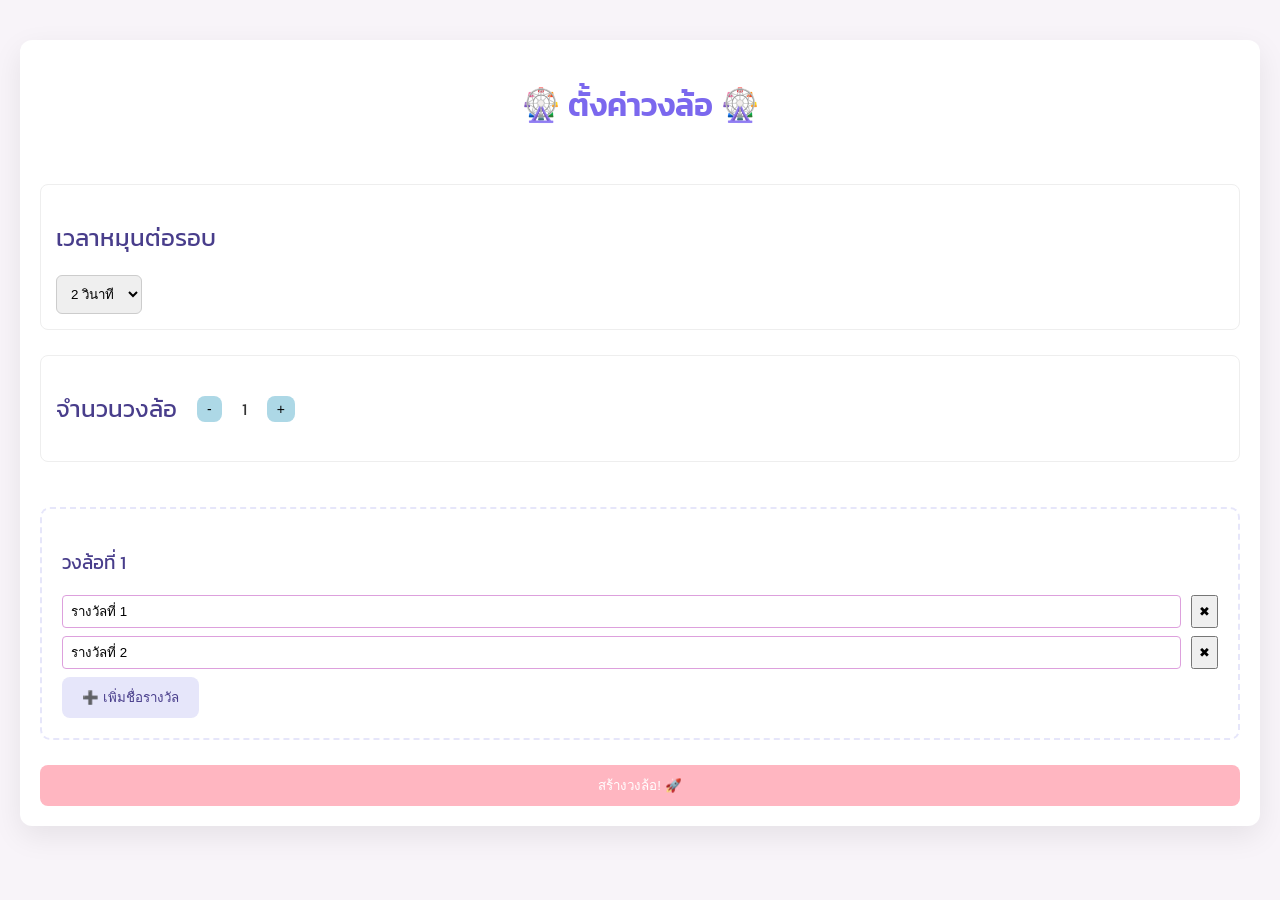
==== page2.html @ a309e7b5 "Add files via upload" ====
<!DOCTYPE html>
<html lang="th">
<head>
    <meta charset="UTF-8">
    <meta name="viewport" content="width=device-width, initial-scale=1.0">
    <title>หมุนวงล้อ</title>
    <link rel="stylesheet" href="style.css">
    <link href="https://fonts.googleapis.com/css2?family=Kanit:wght@300;400;600&display=swap" rel="stylesheet">
</head>
<body>
    <div class="container page2">
        <h1> <img src="chromosomes.png" alt="Chromosome Icon" style="height: 30px; vertical-align: middle;"> วงล้อเสี่ยงโชค <img src="chromosomes.png" alt="Chromosome Icon" style="height: 30px; vertical-align: middle;"> </h1>

        <div class="main-controls">
            <button id="spinAllBtn" class="btn-primary" style="display: none;">หมุนพร้อมกันทุกวงล้อ! 💨</button>
            <button id="shareLinkBtn" class="btn-secondary">แชร์ลิงก์ 🔗</button>
        </div>

        <div id="wheelsDisplayContainer">
            </div>
    </div>

    <div id="resultPopup" class="popup-overlay">
        <div class="popup-content">
            <h3>ผลการสุ่ม</h3>
            <div id="popupResultDetails">
                </div>
            <button id="popupOkBtn">ปิด</button>
        </div>
    </div>
    
    <audio id="spinSound" src="spin.mp3" preload="auto"></audio>
    <audio id="winSound" src="win.mp3" preload="auto"></audio>

    <script src="script.js"></script>
</body>
</html>
---- style.css ----
/* --- Global Styles --- */
body {
    font-family: 'Kanit', Arial, sans-serif;
    background-color: #F8F4F9; /* Very light pink/lavender */
    color: #333;
    margin: 0;
    padding: 0;
}

.container {
    max-width: 1200px;
    margin: 40px auto;
    padding: 20px;
    background-color: #fff;
    border-radius: 12px;
    box-shadow: 0 10px 30px rgba(0, 0, 0, 0.08);
}

h1 {
    color: #7B68EE; /* Medium Slate Blue */
    text-align: center;
    margin-bottom: 30px;
    font-weight: 600;
}

h2, h3 {
    color: #483D8B; /* Darker Slate Blue */
    font-weight: 400;
}

/* --- Buttons --- */
.btn-primary, .btn-secondary, .btn-spin, .btn-sm {
    padding: 10px 20px;
    border: none;
    border-radius: 8px;
    cursor: pointer;
    font-weight: 500;
    transition: background-color 0.2s;
}

.btn-primary {
    background-color: #FFB6C1; /* Light Pink */
    color: white;
}
.btn-primary:hover:not(:disabled) {
    background-color: #FA8072; /* Salmon */
}

.btn-secondary, .btn-spin {
    background-color: #E6E6FA; /* Lavender */
    color: #483D8B;
}
.btn-secondary:hover:not(:disabled), .btn-spin:hover:not(:disabled) {
    background-color: #DDA0DD; /* Plum */
}

.btn-sm {
    padding: 5px 10px;
    font-size: 14px;
    background-color: #ADD8E6; /* Light Blue */
    margin: 0 5px;
}

button:disabled {
    background-color: #ccc;
    cursor: not-allowed;
}

/* --- Page 1 Styles --- */
.page1 {
    display: flex;
    flex-direction: column;
    gap: 25px;
}

.setting-group {
    padding: 15px;
    border: 1px solid #eee;
    border-radius: 8px;
}

.wheel-count-controls {
    display: flex;
    align-items: center;
    gap: 15px;
}

#spinTimeSelect {
    padding: 10px;
    border-radius: 6px;
    border: 1px solid #ccc;
}

.wheel-setting-block {
    margin-top: 20px;
    padding: 20px;
    border: 2px dashed #E6E6FA;
    border-radius: 10px;
}

.prize-item {
    display: flex;
    gap: 10px;
    margin-bottom: 8px;
}

.prize-item input {
    flex-grow: 1;
    padding: 8px;
    border: 1px solid #DDA0DD;
    border-radius: 4px;
}

/* --- Page 2 Styles --- */
.page2 {
    text-align: center;
}

.main-controls {
    margin-bottom: 30px;
    display: flex;
    justify-content: center;
    gap: 20px;
}

#wheelsDisplayContainer {
    display: flex;
    flex-wrap: wrap;
    justify-content: center;
    gap: 40px;
}

.wheel-display-block {
    text-align: center;
    padding: 20px;
    border: 1px solid #eee;
    border-radius: 10px;
    min-width: 350px;
}

.wheel-container {
    position: relative;
    width: 300px;
    height: 300px;
    margin: 20px auto;
}

/* Canvas is drawn by JS */

.arrow {
    position: absolute;
    top: -15px; /* Move slightly above the wheel */
    left: 50%;
    transform: translateX(-50%);
    width: 0;
    height: 0;
    border-left: 15px solid transparent;
    border-right: 15px solid transparent;
    border-top: 25px solid #FF6347; /* Tomato Red for visibility */
    z-index: 10;
}

.btn-spin {
    position: absolute;
    top: 50%;
    left: 50%;
    transform: translate(-50%, -50%);
    padding: 10px 15px;
    font-size: 16px;
    z-index: 20;
    box-shadow: 0 4px 6px rgba(0, 0, 0, 0.1);
}

/* --- Pop-up Styles --- */
.popup-overlay {
    display: none; 
    position: fixed;
    top: 0;
    left: 0;
    width: 100%;
    height: 100%;
    background-color: rgba(0, 0, 0, 0.6); 
    z-index: 1000;
    justify-content: center;
    align-items: center;
}
/* --- Pop-up Styles --- */
.popup-overlay {
    display: none; 
    position: fixed;
    top: 0;
    left: 0;
    width: 100%;
    height: 100%;
    background-color: rgba(0, 0, 0, 0.6); 
    z-index: 1000;
    justify-content: center;
    align-items: center;
}

.popup-content {
    background-color: #fff;
    padding: 30px;
    border-radius: 10px;
    width: 90%;
    max-width: 500px;
    text-align: center;
    box-shadow: 0 10px 25px rgba(0, 0, 0, 0.2);
    animation: popIn 0.3s ease-out;
    
    /* --- โค้ดที่เพิ่ม: การจัดการความสูงและการเลื่อน --- */
    max-height: 80vh; /* จำกัดความสูงสูงสุดเป็น 80% ของความสูงหน้าจอ */
    overflow-y: auto;  /* เปิดใช้งานการเลื่อนแนวตั้งเมื่อเนื้อหาเกิน */
    /* ------------------------------------------------ */
}

.popup-content {
    background-color: #fff;
    padding: 30px;
    border-radius: 10px;
    width: 90%;
    max-width: 500px;
    text-align: center;
    box-shadow: 0 10px 25px rgba(0, 0, 0, 0.2);
    animation: popIn 0.3s ease-out;
}

.prize-text {
    font-size: 20px;
    font-weight: 600;
    color: #7B68EE; /* Highlight color */
    display: block;
    margin-top: 5px;
}

#popupOkBtn {
    margin-top: 20px;
    background-color: #ADD8E6;
    color: #483D8B;
}

@keyframes popIn {
    from { opacity: 0; transform: scale(0.8); }
    to { opacity: 1; transform: scale(1); }
}

/* --- Mobile Responsiveness --- */
@media (max-width: 768px) {
    .container {
        margin: 20px;
        padding: 15px;
    }
    h1 {
        font-size: 24px;
    }
    .wheel-display-block {
        min-width: 100%;
    }
    .wheel-container {
        width: 250px;
        height: 250px;
    }
}
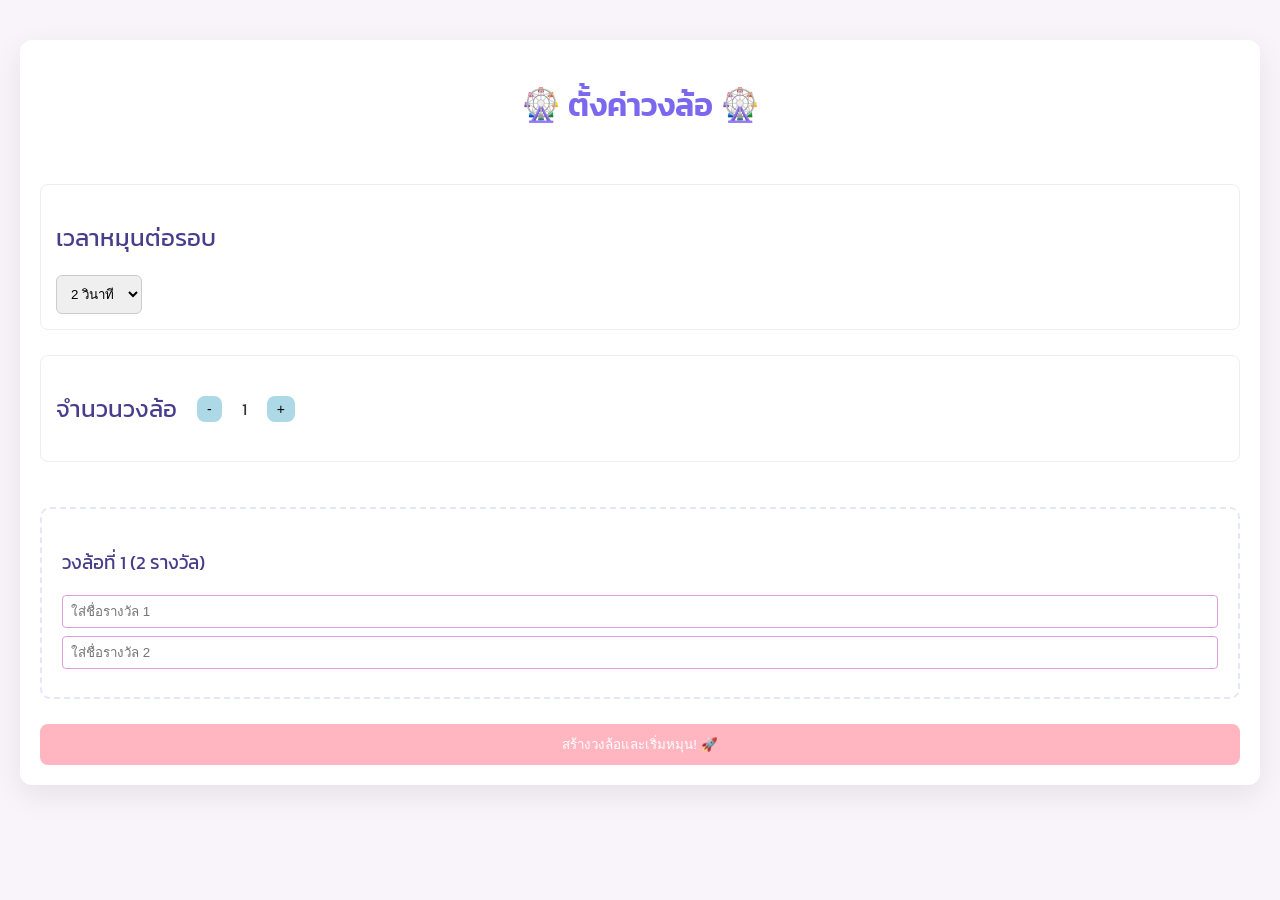
==== commit 6e42a95a: "Update page2.html" ====
--- a/page2.html
+++ b/page2.html
@@ -9,7 +9,7 @@
 </head>
 <body>
     <div class="container page2">
-        <h1> <img src="chromosomes.png" alt="Chromosome Icon" style="height: 30px; vertical-align: middle;"> วงล้อเสี่ยงโชค <img src="chromosomes.png" alt="Chromosome Icon" style="height: 30px; vertical-align: middle;"> </h1>
+        <h1> <img src="chromosomes.png" alt="Chromosome Icon" style="height: 30px; vertical-align: middle;"> วงล้อ <img src="chromosomes.png" alt="Chromosome Icon" style="height: 30px; vertical-align: middle;"> </h1>
 
         <div class="main-controls">
             <button id="spinAllBtn" class="btn-primary" style="display: none;">หมุนพร้อมกันทุกวงล้อ! 💨</button>
@@ -34,4 +34,5 @@
 
     <script src="script.js"></script>
 </body>
-</html>+</html>
+
--- a/style.css
+++ b/style.css
@@ -66,7 +66,7 @@
     cursor: not-allowed;
 }
 
-/* --- Page 1 Styles --- */
+/* --- Page 1 Styles (ปรับให้เรียบง่ายขึ้น) --- */
 .page1 {
     display: flex;
     flex-direction: column;
@@ -145,20 +145,21 @@
     margin: 20px auto;
 }
 
-/* Canvas is drawn by JS */
-
+/* *** แก้ไข: ใช้รูป chromosomes.png เป็นตัวชี้วงล้อ *** */
 .arrow {
     position: absolute;
-    top: -15px; /* Move slightly above the wheel */
+    top: 5px; 
     left: 50%;
     transform: translateX(-50%);
-    width: 0;
-    height: 0;
-    border-left: 15px solid transparent;
-    border-right: 15px solid transparent;
-    border-top: 25px solid #FF6347; /* Tomato Red for visibility */
+    width: 35px; 
+    height: 35px; 
+    background-image: url('chromosomes.png'); 
+    background-size: contain; 
+    background-repeat: no-repeat;
+    background-position: center;
     z-index: 10;
 }
+/* ************************************************* */
 
 .btn-spin {
     position: absolute;
@@ -184,19 +185,6 @@
     justify-content: center;
     align-items: center;
 }
-/* --- Pop-up Styles --- */
-.popup-overlay {
-    display: none; 
-    position: fixed;
-    top: 0;
-    left: 0;
-    width: 100%;
-    height: 100%;
-    background-color: rgba(0, 0, 0, 0.6); 
-    z-index: 1000;
-    justify-content: center;
-    align-items: center;
-}
 
 .popup-content {
     background-color: #fff;
@@ -208,21 +196,9 @@
     box-shadow: 0 10px 25px rgba(0, 0, 0, 0.2);
     animation: popIn 0.3s ease-out;
     
-    /* --- โค้ดที่เพิ่ม: การจัดการความสูงและการเลื่อน --- */
-    max-height: 80vh; /* จำกัดความสูงสูงสุดเป็น 80% ของความสูงหน้าจอ */
-    overflow-y: auto;  /* เปิดใช้งานการเลื่อนแนวตั้งเมื่อเนื้อหาเกิน */
-    /* ------------------------------------------------ */
-}
-
-.popup-content {
-    background-color: #fff;
-    padding: 30px;
-    border-radius: 10px;
-    width: 90%;
-    max-width: 500px;
-    text-align: center;
-    box-shadow: 0 10px 25px rgba(0, 0, 0, 0.2);
-    animation: popIn 0.3s ease-out;
+    /* การจัดการความสูงและการเลื่อนเมื่อมีหลายวงล้อ */
+    max-height: 80vh; 
+    overflow-y: auto;  
 }
 
 .prize-text {
@@ -233,6 +209,17 @@
     margin-top: 5px;
 }
 
+/* เพิ่ม Style สำหรับประวัติการสุ่ม */
+.history-list {
+    max-height: 100px; /* จำกัดความสูงของประวัติ */
+    overflow-y: auto;
+    border: 1px solid #eee;
+    padding: 5px;
+    margin-top: 10px;
+    font-size: 14px;
+    text-align: left;
+}
+
 #popupOkBtn {
     margin-top: 20px;
     background-color: #ADD8E6;
@@ -260,4 +247,4 @@
         width: 250px;
         height: 250px;
     }
-}+}
